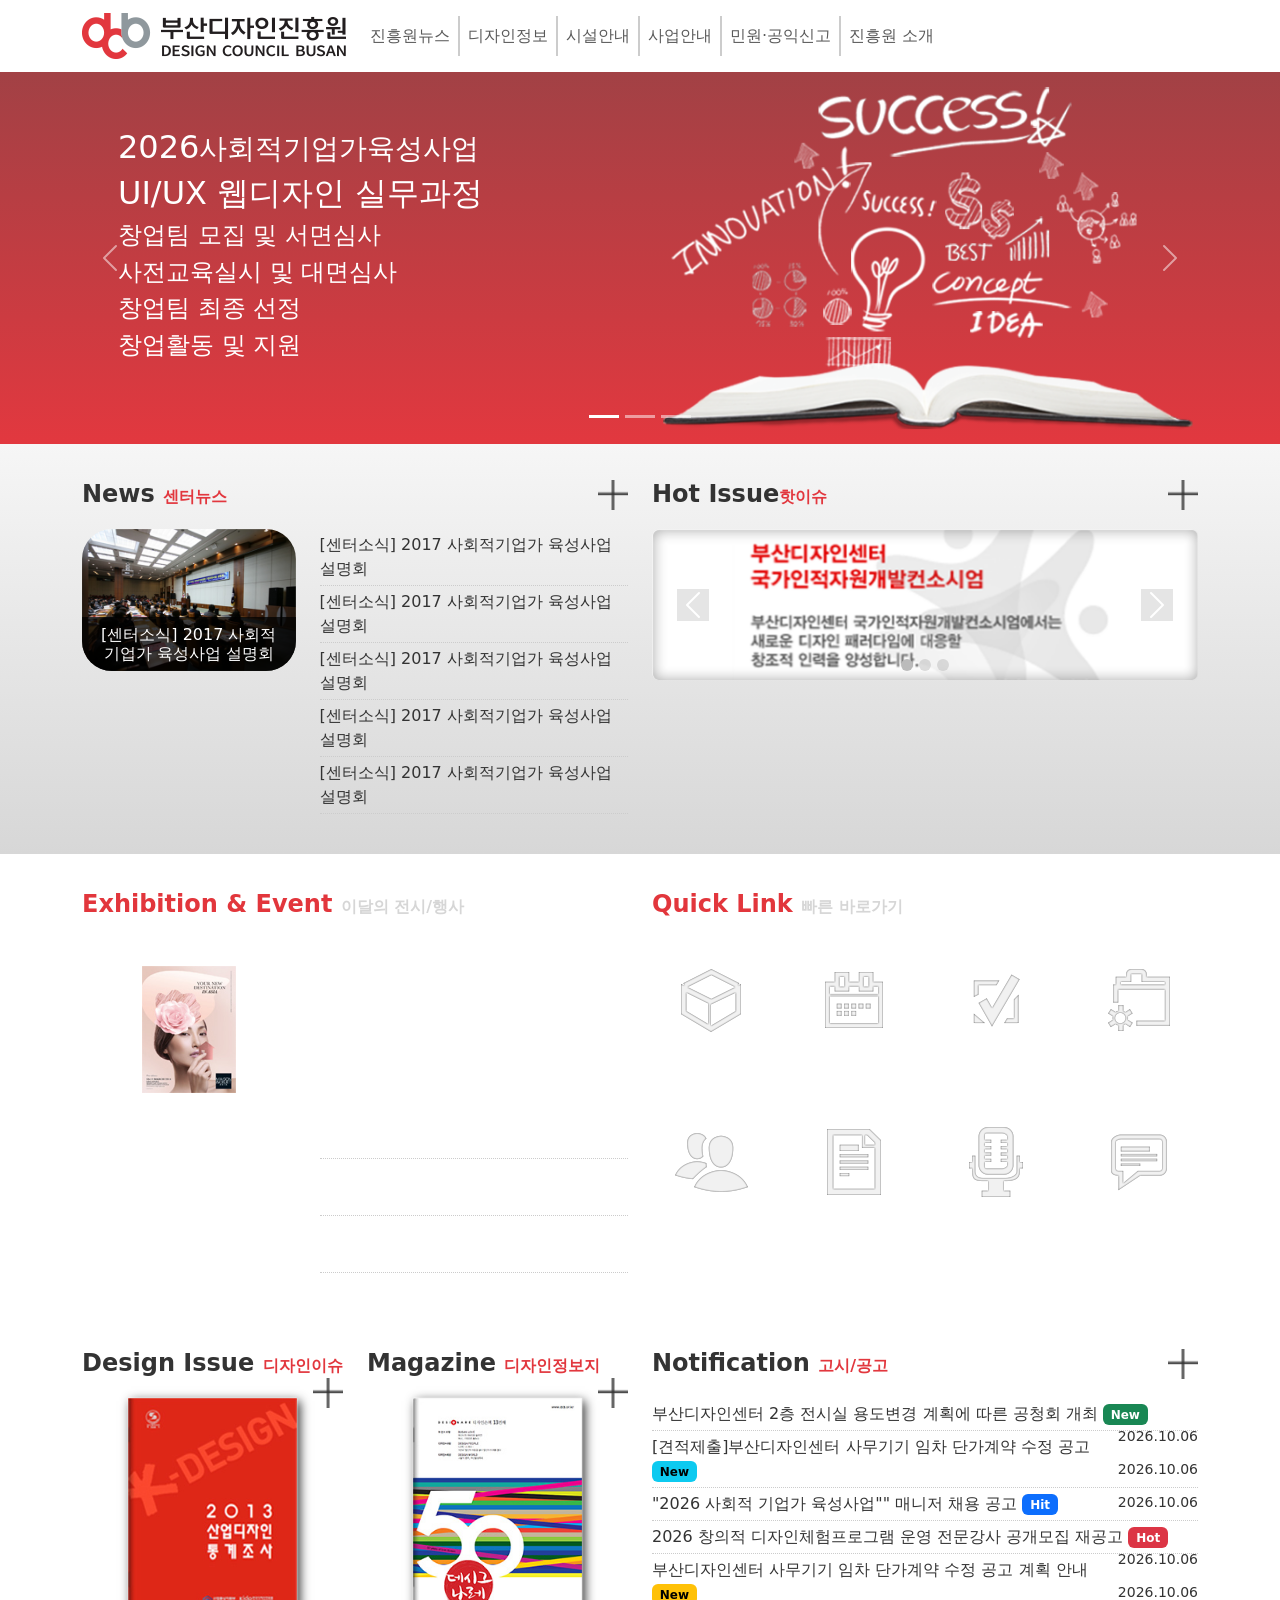
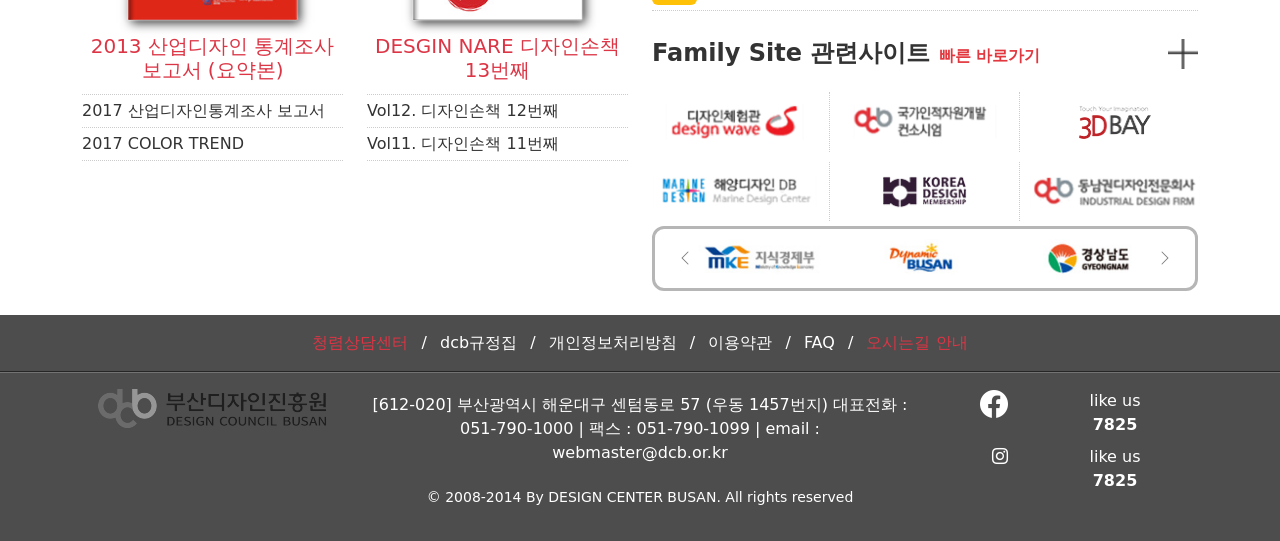
==== index.html @ 7adbab1f "2026-10-27-상대경로변경" ====
<!DOCTYPE html>
<html lang="en">
<head>
  <meta charset="UTF-8">
  <meta name="viewport" content="width=device-width, initial-scale=1.0">
  <title>HTML 기본구조</title>
  <link rel="stylesheet" href="css/bootstrap.min.css">
  <link rel="stylesheet" href="css/style.css">
  <link rel="stylesheet" href="asset/bootstrap-icons/bootstrap-icons.min.css">
</head>

<body>
  <div id="wrap">
    <header id="head">
      <nav class="navbar navbar-expand-lg">
        <div class="container">
          <a class="navbar-brand" href="/"><img src="img/logo.png" alt="부산디자인진흥원"></a>
          <button class="navbar-toggler" type="button" data-bs-toggle="collapse" data-bs-target="#head_nav" aria-controls="head_nav" aria-expanded="false" aria-label="Toggle navigation">
            <span class="navbar-toggler-icon"></span>
          </button>
          <div class="collapse navbar-collapse" id="head_nav">
            <ul class="navbar-nav me-auto mb-2 mb-lg-0">
              <li class="nav-item dropdown">
                <a class="nav-link dropdown-toggle" href="#" role="button" data-bs-toggle="dropdown" aria-expanded="false">
                 진흥원뉴스
                </a>
                <ul class="dropdown-menu">
                  <li><a class="dropdown-item" href="#">고시/공고</a></li>
                  <li><a class="dropdown-item" href="#">유관기관 고시공고</a></li>
                  <li><a class="dropdown-item" href="#">진흥원소식</a></li>
                  <li><a class="dropdown-item" href="#">진흥원포토</a></li>
                  <li><a class="dropdown-item" href="#">글로벌허브 디자인 자산 확충</a></li>
                </ul>
              </li>
              <li class="nav-item dropdown">
                <a class="nav-link dropdown-toggle" href="#" role="button" data-bs-toggle="dropdown" aria-expanded="false">
                 디자인정보
                </a>
                <ul class="dropdown-menu">
                  <li><a class="dropdown-item" href="#">진흥원발간자료</a></li>
                  <li><a class="dropdown-item" href="#">디자인진로체험</a></li>
                  <li><a class="dropdown-item" href="#">동남권디자인전문회사</a></li>
                  <li><a class="dropdown-item" href="#">디자인컨설팅</a></li>
                </ul>
              </li>
              <li class="nav-item dropdown">
                <a class="nav-link dropdown-toggle" href="#" role="button" data-bs-toggle="dropdown" aria-expanded="false">
                 시설안내
                </a>
                <ul class="dropdown-menu">
                  <li><a class="dropdown-item" href="#">대관시설안내</a></li>
                  <li><a class="dropdown-item" href="#">대관요금안내</a></li>
                  <li><a class="dropdown-item" href="#">대관현황</a></li>
                  <li><a class="dropdown-item" href="#">대관신청</a></li>
                  <li><a class="dropdown-item" href="#">입주안내</a></li>
                  <li><a class="dropdown-item" href="#">임주기업안내</a></li>
                  <li><a class="dropdown-item" href="#">층별안내</a></li>
                  <li><a class="dropdown-item" href="#">주차안내</a></li>
                </ul>
              </li>
              <li class="nav-item dropdown">
                <a class="nav-link dropdown-toggle" href="#" role="button" data-bs-toggle="dropdown" aria-expanded="false">
                 사업안내
                </a>
                <ul class="dropdown-menu">
                  <li><a class="dropdown-item" href="#">사업종합안내</a></li>
                  <li><a class="dropdown-item" href="#">부산디자인 융합산업 세계화</a></li>
                  <li><a class="dropdown-item" href="#">세계디자인수도 부산 리더십</a></li>
                  <li><a class="dropdown-item" href="#">차세대 디자인산업 수도</a></li>
                  <li><a class="dropdown-item" href="#">글로벌허브 디자인 자산 확충</a></li>
                </ul>
              </li>
              <li class="nav-item dropdown">
                <a class="nav-link dropdown-toggle" href="#" role="button" data-bs-toggle="dropdown" aria-expanded="false">
                 민원·공익신고
                </a>
                <ul class="dropdown-menu">
                  <li><a class="dropdown-item" href="#">부패·공익신고</a></li>
                  <li><a class="dropdown-item" href="#">상담문의</a></li>
                  <li><a class="dropdown-item" href="#">청렴윤리경영</a></li>
                  <li><a class="dropdown-item" href="#">고객만족경영</a></li>
                </ul>
              </li>
              <li class="nav-item dropdown">
                <a class="nav-link dropdown-toggle" href="#" role="button" data-bs-toggle="dropdown" aria-expanded="false">
                 진흥원 소개
                </a>
                <ul class="dropdown-menu">
                  <li><a class="dropdown-item" href="#">인사말</a></li>
                  <li><a class="dropdown-item" href="#">비전</a></li>
                  <li><a class="dropdown-item" href="#">주요연혁</a></li>
                  <li><a class="dropdown-item" href="#">조직구성</a></li>
                  <li><a class="dropdown-item" href="#">인권경영</a></li>
                  <li><a class="dropdown-item" href="#">클린경영</a></li>
                  <li><a class="dropdown-item" href="#">찾아오시는길</a></li>
                </ul>
              </li>
            </ul>
          </div>
        </div>
      </nav>
    </header>
    <main id="contents">
      <section class="main01">
        <div class="container">
          <div id="main_img" class="carousel slide">
            <div class="carousel-indicators">
              <button type="button" data-bs-target="#main_img" data-bs-slide-to="0" class="active" aria-current="true" aria-label="Slide 1"></button>
              <button type="button" data-bs-target="#main_img" data-bs-slide-to="1" aria-label="Slide 2"></button>
              <button type="button" data-bs-target="#main_img" data-bs-slide-to="2" aria-label="Slide 3"></button>
            </div>
            <div class="carousel-inner">
              <div class="carousel-item active">
                <div class="row">
                  <div class="col-sm-6 text-white p-5">
                    <h2 class="my-2">2026<small>사회적기업가육성사업</small></h2>
                    <h2>UI/UX 웹디자인 실무과정</h2>
                    <div class="d-none d-sm-block">
                      <h4>창업팀 모집 및 서면심사</h4>
                      <h4>사전교육실시 및 대면심사</h4>
                      <h4>창업팀 최종 선정</h4>
                      <h4>창업활동 및 지원</h4>
                    </div>
                  </div>
                  <div class="col-sm-6">
                    <img src="img/01_main_img_01.png" alt="2026 UI/UX 웹디자인 실무과정 이미지">
                  </div>
                </div>
              </div>
              <div class="carousel-item">
                <div class="row">
                  <div class="col-sm-6 text-white p-5">
                    <h2 class="my-2">2027<small>사회적기업가육성사업</small></h2>
                    <h2>UI/UX 웹디자인 실무과정</h2>
                    <h4>창업팀 모집 및 서면심사</h4>
                    <h4>사전교육실시 및 대면심사</h4>
                    <h4>창업팀 최종 선정</h4>
                    <h4>창업활동 및 지원</h4>
                  </div>
                  <div class="col-sm-6">
                    <img src="img/01_main_img_01.png" alt="2027 UI/UX 웹디자인 실무과정 이미지">
                  </div>
                </div>
              </div>
              <div class="carousel-item">
                <div class="row">
                  <div class="col-sm-6 text-white p-5">
                    <h2 class="my-2">2028<small>사회적기업가육성사업</small></h2>
                    <h2>UI/UX 웹디자인 실무과정</h2>
                    <h4>창업팀 모집 및 서면심사</h4>
                    <h4>사전교육실시 및 대면심사</h4>
                    <h4>창업팀 최종 선정</h4>
                    <h4>창업활동 및 지원</h4>
                  </div>
                  <div class="col-sm-6">
                    <img src="img/01_main_img_01.png" alt="2028 UI/UX 웹디자인 실무과정 이미지">
                  </div>
                </div>
              </div>
            </div>
            <button class="carousel-control-prev" type="button" data-bs-target="#main_img" data-bs-slide="prev">
              <span class="carousel-control-prev-icon" aria-hidden="true"></span>
              <span class="visually-hidden">Previous</span>
            </button>
            <button class="carousel-control-next" type="button" data-bs-target="#main_img" data-bs-slide="next">
              <span class="carousel-control-next-icon" aria-hidden="true"></span>
              <span class="visually-hidden">Next</span>
            </button>
          </div>
        </div>
      </section>

      <section class="main02">
        <div class="container">
          <div class="row">
            <div class="col-12 col-md-6">
              <h3 class="main_title">
                News <small>센터뉴스</small>
                <a href="#"> <img src="img/more.png" alt="더보기"></a>
              </h3>
              <div class="row">
                <div class="col-sm-5">
                  <div class="bbs_img mb-3 mb-ms-0">
                    <img src="img/02_bbs_img.jpg" alt="센터뉴스사진">
                    <h4>[센터소식] 2017 사회적기업가 육성사업 설명회</h4>
                  </div>
                </div>
                <div class="col-sm-7">
                  <ul class="list-unstyled bbs_list">
                    <li>
                      <a href="#">[센터소식] 2017 사회적기업가 육성사업 설명회</a>
                    </li>
                    <li>
                      <a href="#">[센터소식] 2017 사회적기업가 육성사업 설명회</a>
                    </li>
                    <li>
                      <a href="#">[센터소식] 2017 사회적기업가 육성사업 설명회</a>
                    </li>
                    <li>
                      <a href="#">[센터소식] 2017 사회적기업가 육성사업 설명회</a>
                    </li>
                    <li>
                      <a href="#">[센터소식] 2017 사회적기업가 육성사업 설명회</a>
                    </li>
                  </ul>
                </div>
              </div>
            </div>
            <div class="col-12 col-md-6">
              <h3 class="main_title">
                Hot Issue<small>핫이슈</small>
                <a href="#"> <img src="img/more.png" alt="더보기"></a>
              </h3>
              <!--핫이슈캐러셀-->
              <div id="main_hot" class="carousel slide">
                <div class="carousel-indicators">
                  <button type="button" data-bs-target="#main_hot" data-bs-slide-to="0" class="active" aria-current="true" aria-label="Slide 1"></button>
                  <button type="button" data-bs-target="#main_hot" data-bs-slide-to="1" aria-label="Slide 2"></button>
                  <button type="button" data-bs-target="#main_hot" data-bs-slide-to="2" aria-label="Slide 3"></button>
                </div>
                <div class="carousel-inner">
                  <div class="carousel-item active">
                    <img src="img/02_hot_01.png" alt="핫이슈1">
                  </div>
                  <div class="carousel-item">
                    <img src="img/02_hot_01.png" alt="핫이슈2">
                  </div>
                  <div class="carousel-item">
                    <img src="img/02_hot_01.png" alt="핫이슈3">
                  </div>
                <button class="carousel-control-prev" type="button" data-bs-target="#main_hot" data-bs-slide="prev">
                  <span class="carousel-control-prev-icon" aria-hidden="true"></span>
                  <span class="visually-hidden">Previous</span>
                </button>
                <button class="carousel-control-next" type="button" data-bs-target="#main_hot" data-bs-slide="next">
                  <span class="carousel-control-next-icon" aria-hidden="true"></span>
                  <span class="visually-hidden">Next</span>
                </button>
                </div>
              </div>
              <!--핫이슈캐러셀-->
          </div>
        </div>
      </section>

      <section class="main03">
        <div class="container">
          <div class="row">
            <div class="col-sm-6">
              <h3 class="main_title reverse" >
                Exhibition & Event <small>이달의 전시/행사</small>
                <a href="#"> <img src="img/more.png" alt="더보기"></a>
              </h3>
              <div class="row">
                <div class="col-sm-5">
                  <div class="poster">
                    <img src="img/03_poster_img.jpg" alt="전시행사">
                  </div>
                </div>
                <div class="col-sm-7">
                  <ul class="list-unstyled bbs_list">
                    <li>
                      <a href="#" class="text-center">
                        <h2>2026년 메종 & 오브제 아시아 싱가포르 런칭</h2>
                        <p>
                          2026년 3월 10일부터 13일까지 개최 
                          마리나 베이 샌즈 엑스포 & 컨벤션 센터 
                          6 500㎡의 전시 공간–180 여 개의 전시업체 
                        </p>                       
                      </a>
                    </li>
                    <li>
                      <a href="#">[센터소식] 2017 사회적기업가 육성사업 설명회</a>
                    </li>
                    <li>
                      <a href="#">[센터소식] 2017 사회적기업가 육성사업 설명회</a>
                    </li>
                    
                  </ul>
                </div>
              </div>
            </div>
            <div class="col-sm-6">
              <h3 class="main_title reverse">
               Quick Link <small>빠른 바로가기</small>
                <a href="#"> <img src="img/more.png" alt="더보기"></a>
              </h3>
              <div class="row main_quick">
                <div class="col-4 col-sm-3">
                  <a href="#">
                    <img src="img/03_icon_01.png" alt="바로가기1">
                    <p>dcb시설안내</p>
                  </a>
                </div>
                <div class="col-4 col-sm-3">
                  <a href="#">
                    <img src="img/03_icon_02.png" alt="바로가기2">
                    <p>대관신청</p>
                  </a>
                </div>
                <div class="col-4 col-sm-3">
                  <a href="#">
                    <img src="img/03_icon_03.png" alt="바로가기3">
                    <p>dcb입주안내</p>
                  </a>
                </div>
                <div class="col-4 col-sm-3">
                  <a href="#">
                    <img src="img/03_icon_04.png" alt="바로가기4">
                    <p>디자인자료실</p>
                  </a>
                </div>
                <div class="col-4 col-sm-3">
                  <a href="#">
                    <img src="img/03_icon_05.png" alt="바로가기5">
                    <p>채용정보</p>
                  </a>
                </div>
                <div class="col-4 col-sm-3">
                  <a href="#">
                    <img src="img/03_icon_06.png" alt="바로가기6">
                    <p>디자인정보지</p>
                  </a>
                </div>
                <div class="col-4 col-sm-3 offset-2 offset-sm-0">
                  <a href="#">
                    <img src="img/03_icon_07.png" alt="바로가기7">
                    <p>상단문의</p>
                  </a>
                </div>
                <div class="col-4 col-sm-3">
                  <a href="#">
                    <img src="img/03_icon_08.png" alt="바로가기8">
                    <p>고객제안</p>
                  </a>
                </div>
              </div>
            </div>
          </div>
        </div>
      </section>

      <section class="main04">
        <div class="container">
          <div class="row">
            <div class="col-12 col-sm-6 col-md-3">
              <h3 class="main_title">
                Design Issue  <small>디자인이슈</small>
                <a href="#"> <img src="img/more.png" alt="더보기"></a>
              </h3>
              <div class="book mx-auto">
                <img src="img/04_book_01.jpg" class="w-100" alt="디자인이슈">
              </div>
              <ul class="list-unstyled bbs_list mt-auto mb-0">
                <li>
                  <a href="#" class="text-center">
                   <h4 class="h5 text-danger">2013 산업디자인 통계조사 보고서 (요약본)</h4>                   
                  </a>
                </li> 
                <li>
                  <a href="#">2017 산업디자인통계조사 보고서 </a>
                </li>
                <li>
                  <a href="#">2017 COLOR TREND</a>
                </li>
              </ul>
            </div>
            <div class="col-12 col-sm-6 col-md-3">
              <h3 class="main_title">
               Magazine  <small>디자인정보지</small>
                <a href="#"> <img src="img/more.png" alt="더보기"></a>
              </h3>
              <div class="book mx-auto">
                <img src="img/04_book_02.jpg" class="w-100" alt="디자인이슈">
              </div>
              <ul class="list-unstyled bbs_list mt-auto mb-0">
                <li>
                  <a href="#" class="text-center">
                   <h4 class="h5 text-danger">DESGIN NARE 디자인손책 13번째 </h4>                   
                  </a>
                </li>
                <li>
                  <a href="#">Vol12. 디자인손책 12번째  </a>
                </li>
                <li>
                  <a href="#">Vol11. 디자인손책 11번째 </a>
                </li>
              </ul>
            </div>
            <div class="col-12 col-sm-12 col-md-6">
                <h3 class="main_title">
                Notification  <small>고시/공고</small>
                  <a href="#"> <img src="img/more.png" alt="더보기"></a>
                </h3>
                <ul class="list-unstyled bbs_list">
                  <li>
                    <a href="#">부산디자인센터 2층 전시실 용도변경 계획에 따른 공청회 개최</a>
                    <span class="badge text-bg-success">New</span>
                    <small class="float-end">2026.10.06</small>
                  </li>
                  <li>
                    <a href="#">[견적제출]부산디자인센터 사무기기 임차 단가계약 수정 공고</a>
                    <span class="badge text-bg-info">New</span>
                    <small class="float-end">2026.10.06</small>
                  </li>
                  <li>
                    <a href="#">"2026 사회적 기업가 육성사업"" 매니저 채용 공고</a>
                    <span class="badge text-bg-primary">Hit</span>
                    <small class="float-end">2026.10.06</small>
                  </li>
                  <li>
                    <a href="#">2026 창의적 디자인체험프로그램 운영 전문강사 공개모집 재공고</a>
                    <span class="badge text-bg-danger">Hot</span>
                    <small class="float-end">2026.10.06</small>
                  </li>
                  <li>
                    <a href="#">부산디자인센터 사무기기 임차 단가계약 수정 공고 계획 안내</a>
                    <span class="badge text-bg-warning">New</span>
                    <small class="float-end">2026.10.06</small>
                  </li>
                </ul>
                <h3 class="main_title">
                Family Site 관련사이트 <small>빠른 바로가기</small>
                  <a href="#"> <img src="img/more.png" alt="더보기"></a>
                </h3>
                <div class="row site_list">
                  <div class="col-6 col-sm-4">
                    <a href="#" target="_blank">
                    <img src="img/04_site_01.png" alt="사이트1">
                    </a>
                  </div>
                  <div class="col-6 col-sm-4">
                    <a href="#" target="_blank">
                    <img src="img/04_site_02.png" alt="사이트2">
                    </a>
                  </div>
                  <div class="col-6 col-sm-4">
                    <a href="#" target="_blank">
                    <img src="img/04_site_03.png" alt="사이트3">
                    </a>
                  </div>
                  <div class="col-6 col-sm-4">
                    <a href="#" target="_blank">
                    <img src="img/04_site_04.png" alt="사이트4">
                    </a>
                  </div>
                  <div class="col-6 col-sm-4">
                    <a href="#" target="_blank">
                    <img src="img/04_site_05.png" alt="사이트5">
                    </a>
                  </div>
                  <div class="col-6 col-sm-4">
                    <a href="#" target="_blank">
                    <img src="img/04_site_06.png" alt="사이트6">
                    </a>
                  </div>
                </div>
              <!--배너시작-->
              <div id="main_banner" class="carousel slide" data-bs-theme="dark">
                <div class="carousel-inner">
                  <div class="carousel-item active">
                    <div class="row">
                      <div class="col-4">
                        <a href="#" target="_blank"><img src="img/04_link_01.jpg" alt="배너1"></a>
                      </div>
                      <div class="col-4">
                        <a href="#" target="_blank"><img src="img/04_link_02.jpg" alt="배너2"></a>
                      </div>
                      <div class="col-4">
                        <a href="#" target="_blank"><img src="img/04_link_03.jpg" alt="배너3"></a>
                      </div>
                    </div>
                  </div>
                  <div class="carousel-item">
                    <div class="row">
                      <div class="col-4">
                        <a href="#" target="_blank"><img src="img/04_link_02.jpg" alt="배너2"></a>
                      </div>
                      <div class="col-4">
                        <a href="#" target="_blank"><img src="img/04_link_03.jpg" alt="배너3"></a>
                      </div>
                      <div class="col-4">
                        <a href="#" target="_blank"><img src="img/04_link_01.jpg" alt="배너1"></a>
                      </div>
                    </div>
                  </div>
                  <div class="carousel-item">
                    <div class="row">
                      <div class="col-4">
                        <a href="#" target="_blank"><img src="img/04_link_03.jpg" alt="배너3"></a>
                      </div>
                      <div class="col-4">
                        <a href="#" target="_blank"><img src="img/04_link_01.jpg" alt="배너1"></a>
                      </div>
                      <div class="col-4">
                        <a href="#" target="_blank"><img src="img/04_link_02.jpg" alt="배너2"></a>
                      </div>
                    </div>
                  </div>
                  <button class="carousel-control-prev" type="button" data-bs-target="#main_banner" data-bs-slide="prev">
                    <span class="carousel-control-prev-icon" aria-hidden="true"></span>
                    <span class="visually-hidden">Previous</span>
                  </button>
                  <button class="carousel-control-next" type="button" data-bs-target="#main_banner" data-bs-slide="next">
                  <span class="carousel-control-next-icon" aria-hidden="true"></span>
                  <span class="visually-hidden">Next</span>
                  </button>
                </div>
              </div> 
              <!--배너종료-->
            </div>
          </div>
        </div>
      </section>

      </main>
    <footer id="foot">
      <div class="foot_link py-1 py-sm-3">
        <div class="container text-center">
          <ul class="list-inline mb-0">
            <li class="list-inline-item">
              <a href="#" class="text-danger">청렴상담센터</a> 
            </li>
            <li class="list-inline-item">/</li>
            <li class="list-inline-item">
              <a href="#"class="text-white">dcb규정집</a> 
            </li>
            <li class="list-inline-item">/</li>
            <li class="list-inline-item">
              <a href="#"class="text-white">개인정보처리방침</a> 
            </li>
            <li class="list-inline-item">/</li>
            <li class="list-inline-item">
              <a href="#"class="text-white">이용약관</a> 
            </li>
            <li class="list-inline-item">/</li>
            <li class="list-inline-item">
              <a href="#"class="text-white">FAQ</a> 
            </li>
            <li class="list-inline-item">/</li>
            <li class="list-inline-item">
              <a href="#"class="text-danger">오시는길 안내</a> 
            </li>
          </ul>
        </div>
      </div>
      <div class="foot_copy py-3">
        <div class="container">
          <div class="row text-center test-sm-start">
            <div class="col-12 col-md-3">
              <img src="img/logo_foot.png" alt="부산디자인진흥원">
            </div>
            <div class="col-12 col-md-6">
              <p class="p-1 p=sm-2 p=md=3">
                [612-020] 부산광역시 해운대구 센텀동로 57<br class="d-sm-none"> (우동 1457번지)
                <br class="d-sm-none">
                대표전화 : 051-790-1000 <br class="d-sm-none">
                <span class="d-none d-sm-inline">|</span> 
                팩스 : 051-790-1099<br class="d-sm-none">
                <span class="d-none d-sm-inline">|</span> 
                email : webmaster@dcb.or.kr 
              </p>
              <p><small> © 2008-2014 By DESIGN CENTER BUSAN.<br class="d-sm-none"> All rights reserved</small></p>
            </div>
            <div class="col-12 col-md-3">
              <dl class="row sns">
                <dt class="col-2 col-sm-4 h3 text-end">
                  <i class= "bi bi-facebook"></i>
                </dt>
                <dd class="col-4 col-sm-8 test-start">
                  like us <br><span class="sns_count">7825</span>
                </dd>
                <dt class="col-2 col-sm-4 text-end">
                  <i class= "bi bi-instagram "></i>
                </dt>
                <dd class="col-4 col-sm-8 test-start">
                  like us <br><span class="sns_count">7825</span>
                </dd>
              </dl>
            </div>
          </div>
        </div>
      </div>

      
    </footer>

  </div>
  <script src="/js/bootstrap.bundle.min.js"></script>
</body>
</html>
---- css/style.css ----
/*기본설정*/
body {color: #333;}
a {color: #333; text-decoration: none;}
a:hover {color: #E2373E;}

/*레이아웃*/
#wrap {}

#head {}
#head_nav .dropdown-toggle:after {display: none;}

#head_nav .nav-item {border-right: 2px #ccc solid;}
#head_nav .nav-item:last-child {border: none;}
#head_nav .nav-item .nav_link {font-weight: bold;  padding: 0 14px;}

#nav {}
.nav_logo{padding: 20px; margin: 20px; display: block;}
.nav_logo img { height: 40px;}

#contents {}
.main_title {font-weight: bold; padding: 12px 0; font-size: 24px;}
.main_title small {color:#E2373E; font-size: 16px;}
.main_title a { float: right;}
.main_title a img {height: 30px;}
.main_title.reverse {color: hsl(358, 75%, 55%);}
.main_title.reverse small {color: #D6D6D6;}

#foot {background: #4d4d4d; color: #fff;}
.foot_link {border-bottom: 1px solid #262626;}
.foot_copy {border-top: 1px solid #737373;}


/*메인스타일*/
.bbs_img{ position: relative; border-radius: 30px;}
.bbs_img img {max-width: 100%; border-radius: 30px; }
.bbs_img h4 {position: absolute; width: 100%; margin: 0; padding: 8px 12px; text-align: center; bottom: 0; background-color: rgba(0,0,0, 0.75); color: #fff; font-size: 16px; border-radius:0 0 30px 30px; }
.bbs_list li {border-bottom: 1px #ccc dotted; padding: 4px 0;}

.main01 {background-image: url(img/01_bg.png), linear-gradient(180deg, #a24145 0%, #e2383f 100%);}

.main02, .main03, .main04 {padding: 24px 0px;}
.main02 {background: linear-gradient(0deg, #D7D7D7 0%, #E6E6E6 50%, #F6F6F6 100%);}
.main03 {
  background-image: url(img/03_bg_02.png), url(img/03_bg_01.png);
  background-size: cover, auto;
  background-repeat: no-repeat, repeat;
  background-position: center center,center;
  color: #fff;
}
.main03 a {color: #fff;}
.main03 .main_title a img {filter: brightness(0) invert(1);}
#main_img .carousel-item img { max-width: 100%;}
#main_img .carousel-control-next,
#main_img .carousel-control-prev {width: 5%;}



#main_hot .carousel-item > img { width: 100%;}
#main_hot .carousel-indicators {margin-bottom: 0;}
#main_hot .carousel-indicators [data-bs-target] { width: 12px; height: 12px; border-radius: 50%; background-color:#bbb;}
#main_hot .carousel-control-prev-icon,
#main_hot .carousel-control-next-icon {background-color: #ccc;}

#main_banner {border-radius: 12px; border: 3px solid #b6b6b6; background: #fff; padding: 10px 22px;}
#main_banner .carousel-item .row {margin: 0; align-items: center;}
#main_banner .carousel-item .col-4 {padding: 0 3px;}
#main_banner .carousel-item a { display: flex; justify-content: center; align-items: center;}
#main_banner .carousel-item img {width: 85%;max-width: 100%;height: auto;object-fit: contain;}
#main_banner .carousel-control-prev,
#main_banner .carousel-control-next { width: 16px; color: #333; font-size: 24px;}

.poster {
  background: url(img/03_poster_bg.jpg) center no-repeat;background-size: 100% 100%; padding: 13% 13%; width: 70%; margin: 0 auto;
}
.poster img {width: 100%;}

.main_quick > div {text-align: center; padding: 16px 16px }

.book {width: 65%; box-shadow: #fff 0px 0px 2px, #333 3px 3px 10px ; margin-bottom: 10px;}
.main04 .bbs_list .h5 {min-height: 48px;}

.site_list > div{text-align: center; padding: 10px; margin:  5px 0; border-right: #ccc 1px dotted;}
.site_list img{ max-width: 100%; height: auto;object-fit: contain;}
.site_list > div:last-child{border: none;}
.site_list > div:nth-child(3n){border: none;}

.sns{}
.sns .sns_count{font-weight: bolder;}

@media (max-width: 575.98px){  
  .navbar-brand img{height: 32px;}
  #contents img {max-width: 100%;}
  .bbs_img {width: 70%; margin: 0 auto; margin-bottom: 50px;}
  .main_title {font-size: 23px;}
  .main_title small {font-size: 15px;}
  .site_list > div:nth-child(3n) {border-right: 1px dotted #ccc;}
  .site_list > div:nth-child(2n) {border-right: none;}

}
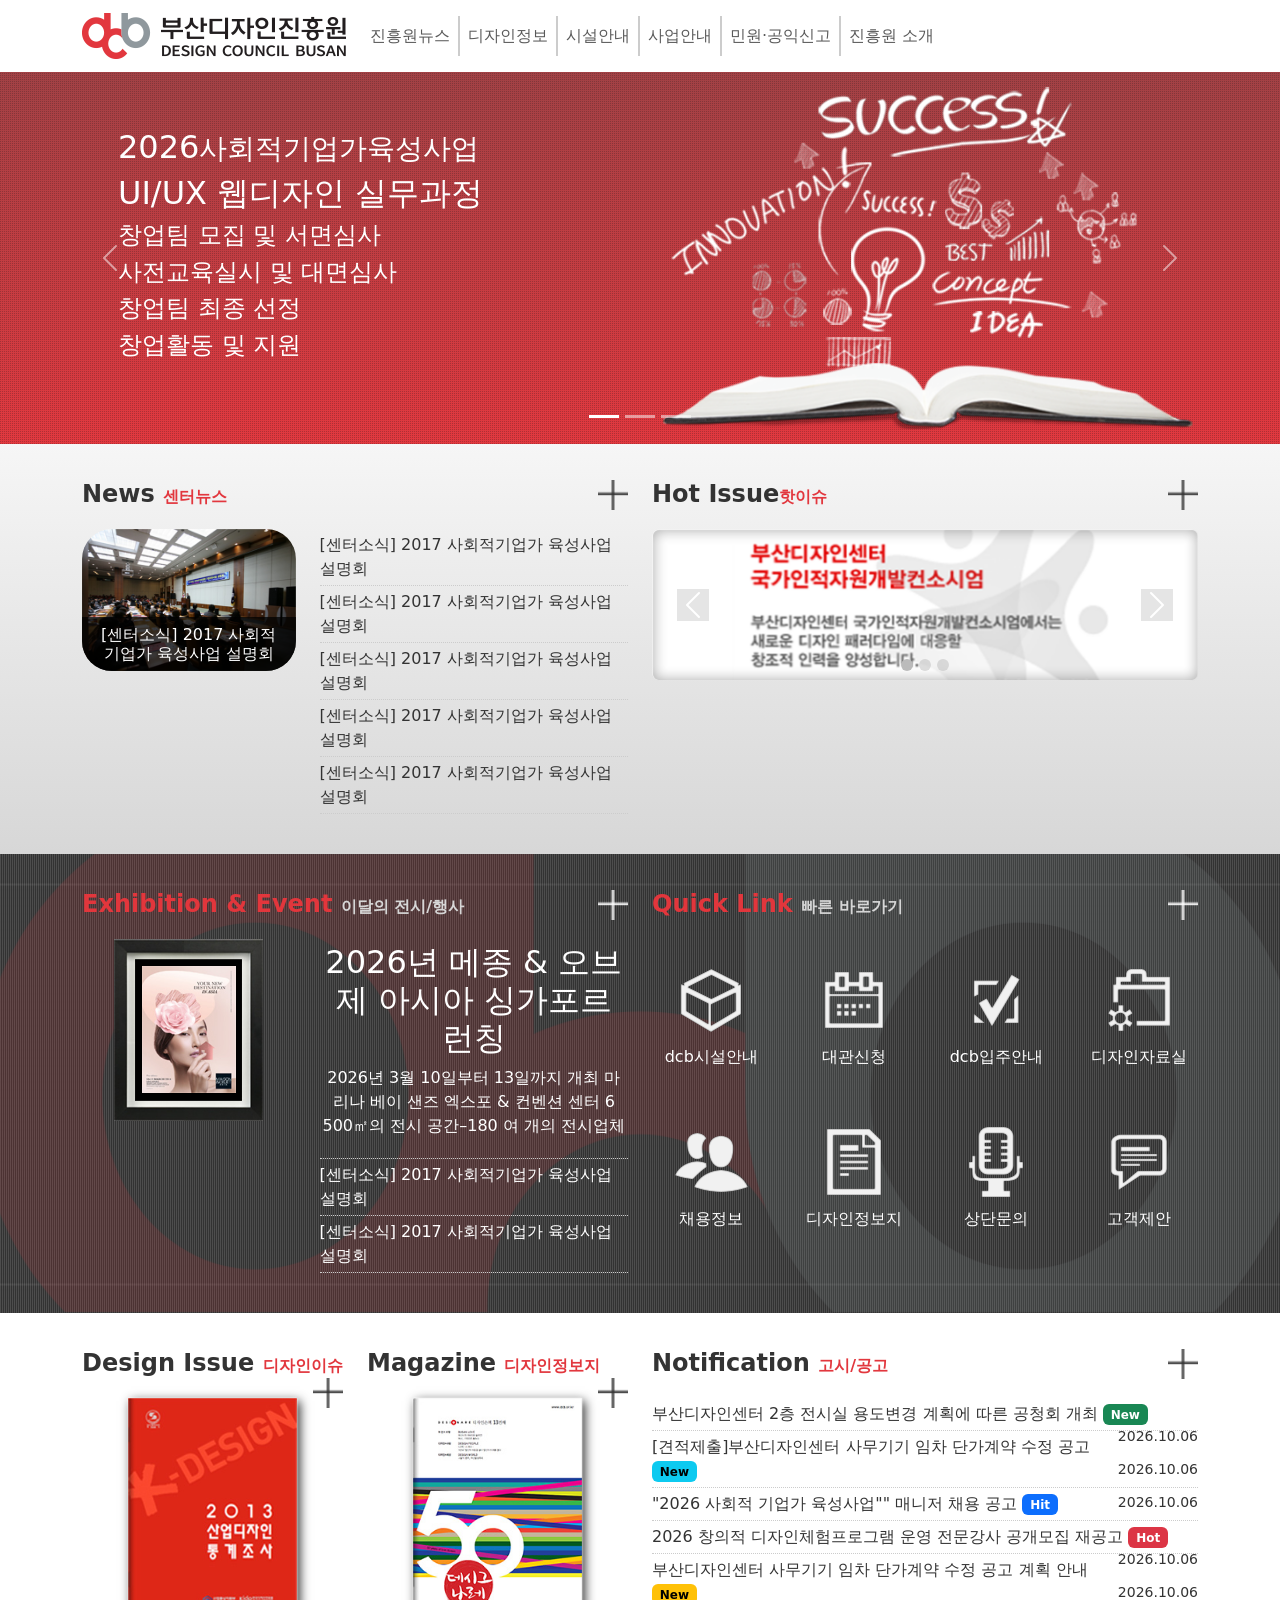
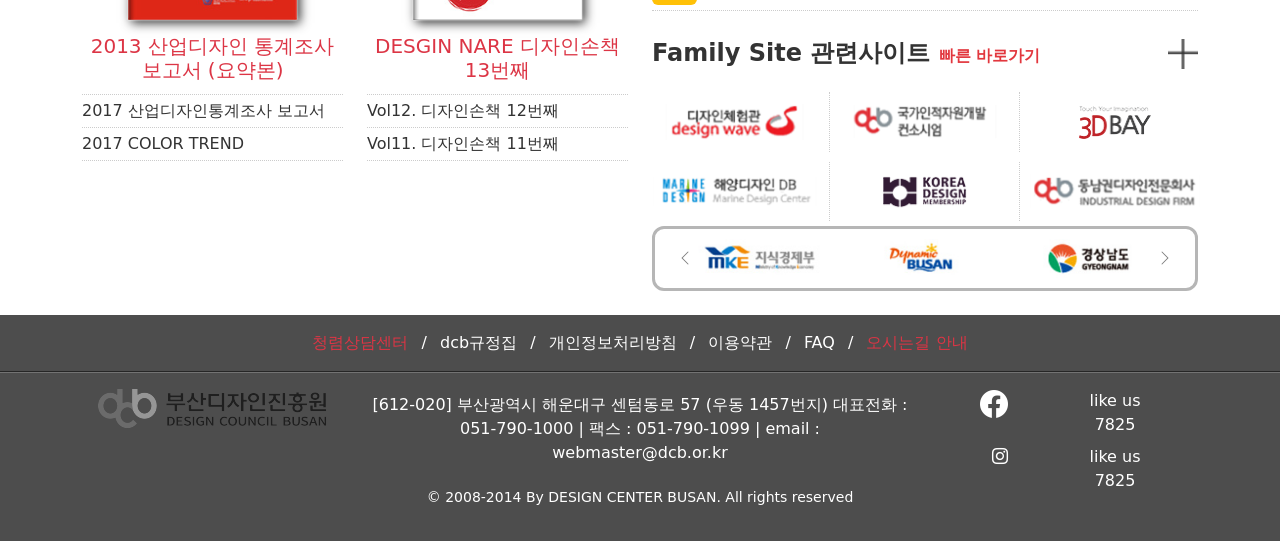
==== commit 9976e905: "2026-10-27" ====
--- a/index.html
+++ b/index.html
@@ -5,8 +5,8 @@
   <meta name="viewport" content="width=device-width, initial-scale=1.0">
   <title>HTML 기본구조</title>
   <link rel="stylesheet" href="css/bootstrap.min.css">
+  <link rel="stylesheet" href="asset/bootstrap-icons/bootstrap-icons.min.css">
   <link rel="stylesheet" href="css/style.css">
-  <link rel="stylesheet" href="asset/bootstrap-icons/bootstrap-icons.min.css">
 </head>
 
 <body>
--- a/css/style.css
+++ b/css/style.css
@@ -36,12 +36,12 @@
 .bbs_img h4 {position: absolute; width: 100%; margin: 0; padding: 8px 12px; text-align: center; bottom: 0; background-color: rgba(0,0,0, 0.75); color: #fff; font-size: 16px; border-radius:0 0 30px 30px; }
 .bbs_list li {border-bottom: 1px #ccc dotted; padding: 4px 0;}
 
-.main01 {background-image: url(img/01_bg.png), linear-gradient(180deg, #a24145 0%, #e2383f 100%);}
+.main01 {background-image: url(../img/01_bg.png), linear-gradient(180deg, #a24145 0%, #e2383f 100%);}
 
 .main02, .main03, .main04 {padding: 24px 0px;}
 .main02 {background: linear-gradient(0deg, #D7D7D7 0%, #E6E6E6 50%, #F6F6F6 100%);}
 .main03 {
-  background-image: url(img/03_bg_02.png), url(img/03_bg_01.png);
+  background-image: url(../img/03_bg_02.png), url(../img/03_bg_01.png);
   background-size: cover, auto;
   background-repeat: no-repeat, repeat;
   background-position: center center,center;
@@ -70,7 +70,7 @@
 #main_banner .carousel-control-next { width: 16px; color: #333; font-size: 24px;}
 
 .poster {
-  background: url(img/03_poster_bg.jpg) center no-repeat;background-size: 100% 100%; padding: 13% 13%; width: 70%; margin: 0 auto;
+  background: url(../img/03_poster_bg.jpg) center no-repeat;background-size: 100% 100%; padding: 13% 13%; width: 70%; margin: 0 auto;
 }
 .poster img {width: 100%;}
 
@@ -85,7 +85,7 @@
 .site_list > div:nth-child(3n){border: none;}
 
 .sns{}
-.sns .sns_count{font-weight: bolder;}
+.sns.sns_count{font-weight: bolder;}
 
 @media (max-width: 575.98px){  
   .navbar-brand img{height: 32px;}
